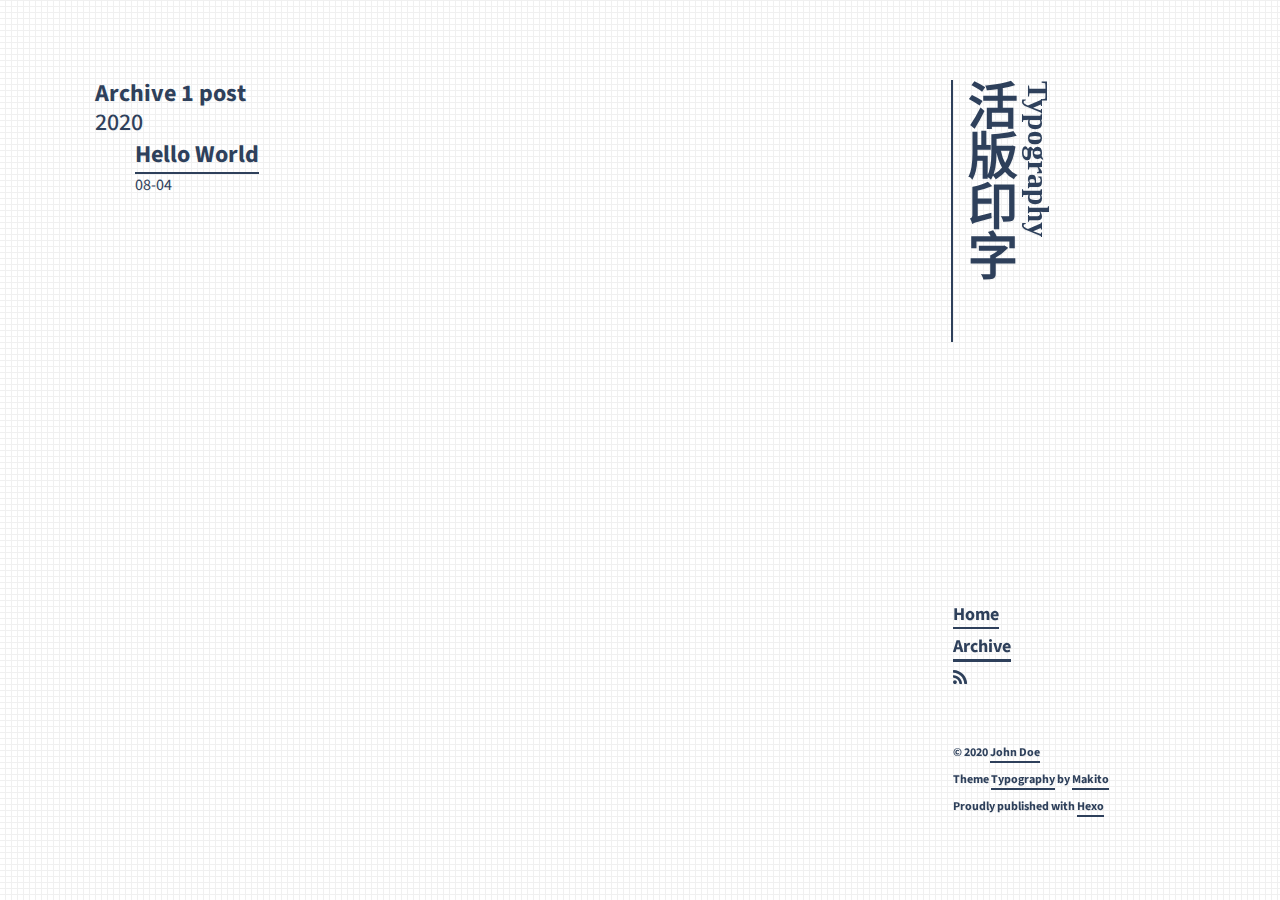
==== archives/index.html @ 69292481 "Site updated: 2020-08-07 01:24:12" ====
<!DOCTYPE html><html lang="zh-CN"><head><meta charset="utf-8"><meta name="X-UA-Compatible" content="IE=edge"><meta name="author"><title>Archive · Hexo</title><meta name="description" content="Archive - Hexo"><meta name="keywords" content=""><meta content="width=device-width, initial-scale=1.0, maximum-scale=1.0, user-scalable=0" name="viewport"><meta content="yes" name="apple-mobile-web-app-capable"><meta content="black" name="apple-mobile-web-app-status-bar-style"><meta content="telephone=no" name="format-detection"><meta name="renderer" content="webkit"><link rel="short icon" href="/images/favicon.png" type="image/x-icon"><link rel="stylesheet" href="/css/bootstrap.min.css"><link rel="stylesheet" href="/css/font-awesome.min.css"><link rel="stylesheet" href="/css/style-dark.css"><link rel="alternate" type="application/atom+xml" title="ATOM 1.0" href="/atom.xml"><meta name="generator" content="Hexo 5.0.0"><link rel="stylesheet" href="/css/prism-solarizedlight.css" type="text/css">
<link rel="stylesheet" href="/css/prism-line-numbers.css" type="text/css"></head><body><div class="container" id="stage"><div class="row"><div class="col-sm-3 col-xs-12 side-container invisible" id="side-bar"><div class="vertical-text site-title"><h3 class="site-title-small" tabindex="-1"><a class="a-title" href="/">Typography</a></h3><h1 class="site-title-large" tabindex="-1"><a class="a-title" href="/">活版印字</a></h1><!--h6(onclick="triggerSiteNav()") Trigger--></div><br class="visible-lg visible-md visible-sm"><div class="site-title-links" id="site-nav"><ul><li><a href="/">Home</a></li><li><a class="current" href="/archives">Archive</a></li><li class="soc"><a href="http://yoursite.com/atom.xml" target="_blank" rel="noopener noreferrer"><i class="fa fa-rss">&nbsp;</i></a></li></ul><div class="visible-lg visible-md visible-sm site-nav-footer"><br class="site-nav-footer-br"><footer><p>&copy;&nbsp;2020&nbsp;<a target="_blank" href="http://yoursite.com" rel="noopener noreferrer">John Doe</a></p><p>Theme&nbsp;<a target="_blank" href="https://github.com/SumiMakito/hexo-theme-typography" rel="noopener noreferrer">Typography</a>&nbsp;by&nbsp;<a target="_blank" href="https://www.keep.moe" rel="noopener noreferrer">Makito</a></p><p>Proudly published with&nbsp;<a target="_blank" href="https://hexo.io" rel="noopener noreferrer">Hexo</a></p></footer></div></div></div><div class="col-sm-9 col-xs-12 main-container invisible" id="main-container"><div class="autopagerize_page_element"><div class="content"><div class="archive animated fadeInDown"><ul class="list-with-title"><p class="post-title">Archive 1 post</p><div class="archive"><div class="listing-title"><h4 class="ar-year">2020</h4></div><ul class="listing"><div class="listing-item"><div class="listing-post"><p class="post-title"><a href="/2020/08/04/hello-world/" title="Hello World">Hello World</a></p><div class="post-time"><span class="ar-date">08-04</span></div></div></div></div></ul></div></div></div><div class="visible-xs site-bottom-footer"><footer><p>&copy;&nbsp;2020&nbsp;<a target="_blank" href="http://yoursite.com" rel="noopener noreferrer">John Doe</a></p><p>Theme&nbsp;<a target="_blank" href="https://github.com/SumiMakito/hexo-theme-typography" rel="noopener noreferrer">Typography</a>&nbsp;by&nbsp;<a target="_blank" href="https://www.keep.moe" rel="noopener noreferrer">Makito</a></p><p>Proudly published with&nbsp;<a target="_blank" href="https://hexo.io" rel="noopener noreferrer">Hexo</a></p></footer></div></div></div></div><script src="/js/jquery-3.1.0.min.js"></script><script src="/js/bootstrap.min.js"></script><script src="/js/jquery-migrate-1.2.1.min.js"></script><script src="/js/jquery.appear.js"></script><script src="/js/google-analytics.js"></script><script src="/js/typography.js"></script></body></html>
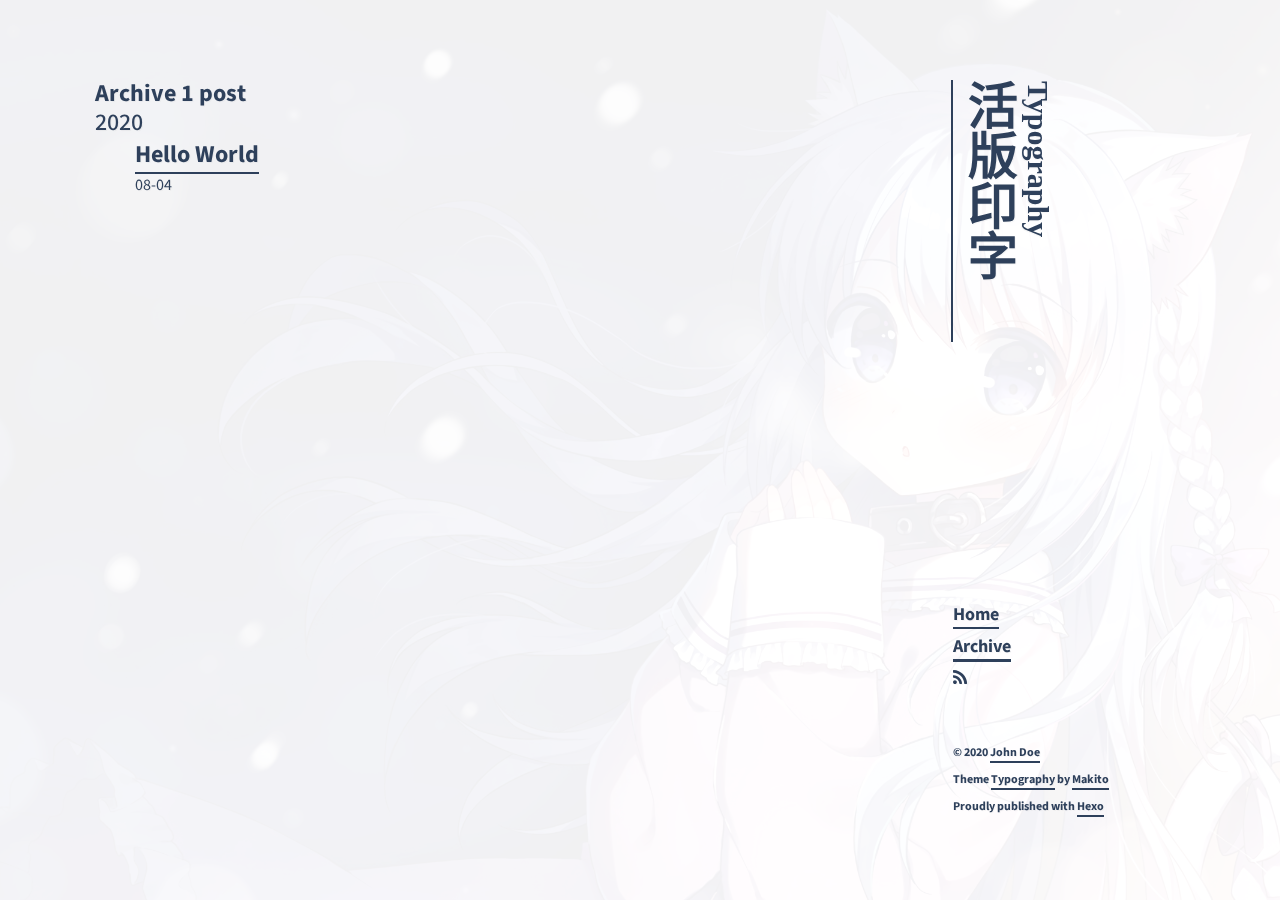
==== commit 94df1a1d: "Site updated: 2020-08-10 01:29:54" ====
--- a/archives/index.html
+++ b/archives/index.html
@@ -1,2 +1,2 @@
-<!DOCTYPE html><html lang="zh-CN"><head><meta charset="utf-8"><meta name="X-UA-Compatible" content="IE=edge"><meta name="author"><title>Archive · Hexo</title><meta name="description" content="Archive - Hexo"><meta name="keywords" content=""><meta content="width=device-width, initial-scale=1.0, maximum-scale=1.0, user-scalable=0" name="viewport"><meta content="yes" name="apple-mobile-web-app-capable"><meta content="black" name="apple-mobile-web-app-status-bar-style"><meta content="telephone=no" name="format-detection"><meta name="renderer" content="webkit"><link rel="short icon" href="/images/favicon.png" type="image/x-icon"><link rel="stylesheet" href="/css/bootstrap.min.css"><link rel="stylesheet" href="/css/font-awesome.min.css"><link rel="stylesheet" href="/css/style-dark.css"><link rel="alternate" type="application/atom+xml" title="ATOM 1.0" href="/atom.xml"><meta name="generator" content="Hexo 5.0.0"><link rel="stylesheet" href="/css/prism-solarizedlight.css" type="text/css">
-<link rel="stylesheet" href="/css/prism-line-numbers.css" type="text/css"></head><body><div class="container" id="stage"><div class="row"><div class="col-sm-3 col-xs-12 side-container invisible" id="side-bar"><div class="vertical-text site-title"><h3 class="site-title-small" tabindex="-1"><a class="a-title" href="/">Typography</a></h3><h1 class="site-title-large" tabindex="-1"><a class="a-title" href="/">活版印字</a></h1><!--h6(onclick="triggerSiteNav()") Trigger--></div><br class="visible-lg visible-md visible-sm"><div class="site-title-links" id="site-nav"><ul><li><a href="/">Home</a></li><li><a class="current" href="/archives">Archive</a></li><li class="soc"><a href="http://yoursite.com/atom.xml" target="_blank" rel="noopener noreferrer"><i class="fa fa-rss">&nbsp;</i></a></li></ul><div class="visible-lg visible-md visible-sm site-nav-footer"><br class="site-nav-footer-br"><footer><p>&copy;&nbsp;2020&nbsp;<a target="_blank" href="http://yoursite.com" rel="noopener noreferrer">John Doe</a></p><p>Theme&nbsp;<a target="_blank" href="https://github.com/SumiMakito/hexo-theme-typography" rel="noopener noreferrer">Typography</a>&nbsp;by&nbsp;<a target="_blank" href="https://www.keep.moe" rel="noopener noreferrer">Makito</a></p><p>Proudly published with&nbsp;<a target="_blank" href="https://hexo.io" rel="noopener noreferrer">Hexo</a></p></footer></div></div></div><div class="col-sm-9 col-xs-12 main-container invisible" id="main-container"><div class="autopagerize_page_element"><div class="content"><div class="archive animated fadeInDown"><ul class="list-with-title"><p class="post-title">Archive 1 post</p><div class="archive"><div class="listing-title"><h4 class="ar-year">2020</h4></div><ul class="listing"><div class="listing-item"><div class="listing-post"><p class="post-title"><a href="/2020/08/04/hello-world/" title="Hello World">Hello World</a></p><div class="post-time"><span class="ar-date">08-04</span></div></div></div></div></ul></div></div></div><div class="visible-xs site-bottom-footer"><footer><p>&copy;&nbsp;2020&nbsp;<a target="_blank" href="http://yoursite.com" rel="noopener noreferrer">John Doe</a></p><p>Theme&nbsp;<a target="_blank" href="https://github.com/SumiMakito/hexo-theme-typography" rel="noopener noreferrer">Typography</a>&nbsp;by&nbsp;<a target="_blank" href="https://www.keep.moe" rel="noopener noreferrer">Makito</a></p><p>Proudly published with&nbsp;<a target="_blank" href="https://hexo.io" rel="noopener noreferrer">Hexo</a></p></footer></div></div></div></div><script src="/js/jquery-3.1.0.min.js"></script><script src="/js/bootstrap.min.js"></script><script src="/js/jquery-migrate-1.2.1.min.js"></script><script src="/js/jquery.appear.js"></script><script src="/js/google-analytics.js"></script><script src="/js/typography.js"></script></body></html>+<!DOCTYPE html><html lang="zh-CN"><head><meta charset="utf-8"><meta name="X-UA-Compatible" content="IE=edge"><meta name="author"><title>Archive · Hexo</title><meta name="description" content="Archive - Hexo"><meta name="keywords" content=""><meta content="width=device-width, initial-scale=1.0, maximum-scale=1.0, user-scalable=0" name="viewport"><meta content="yes" name="apple-mobile-web-app-capable"><meta content="black" name="apple-mobile-web-app-status-bar-style"><meta content="telephone=no" name="format-detection"><meta name="renderer" content="webkit"><link rel="short icon" href="/images/favicon.png" type="image/x-icon"><!--link(rel="stylesheet" href="https://stackpath.bootstrapcdn.com/bootstrap/4.5.2/css/bootstrap.min.css")--><link rel="stylesheet" href="/css/font-awesome.min.css"><link rel="stylesheet" href="/css/main.css"><link rel="alternate" type="application/atom+xml" title="ATOM 1.0" href="/atom.xml"><meta name="generator" content="Hexo 5.0.0"><link rel="stylesheet" href="/css/prism-solarizedlight.css" type="text/css">
+<link rel="stylesheet" href="/css/prism-line-numbers.css" type="text/css"></head><body><div class="container" id="stage"><div class="row"><div class="col-sm-3 col-xs-12 side-container invisible" id="side-bar"><div class="vertical-text site-title"><h3 class="site-title-small" tabindex="-1"><a class="a-title" href="/">Typography</a></h3><h1 class="site-title-large" tabindex="-1"><a class="a-title" href="/">活版印字</a></h1><!--h6(onclick="triggerSiteNav()") Trigger--></div><br class="visible-lg visible-md visible-sm"><div class="site-title-links" id="site-nav"><ul><li><a href="/">Home</a></li><li><a class="current" href="/archives">Archive</a></li><li class="soc"><a href="http://blog.zeka.cloud/atom.xml" target="_blank" rel="noopener noreferrer"><i class="fa fa-rss">&nbsp;</i></a></li></ul><div class="visible-lg visible-md visible-sm site-nav-footer"><br class="site-nav-footer-br"><footer><p>&copy;&nbsp;2020&nbsp;<a target="_blank" href="http://blog.zeka.cloud" rel="noopener noreferrer">John Doe</a></p><p>Theme&nbsp;<a target="_blank" href="https://github.com/SumiMakito/hexo-theme-typography" rel="noopener noreferrer">Typography</a>&nbsp;by&nbsp;<a target="_blank" href="https://www.keep.moe" rel="noopener noreferrer">Makito</a></p><p>Proudly published with&nbsp;<a target="_blank" href="https://hexo.io" rel="noopener noreferrer">Hexo</a></p></footer></div></div></div><div class="col-sm-9 col-xs-12 main-container invisible" id="main-container"><div class="autopagerize_page_element"><div class="content"><div class="archive animated fadeInDown"><ul class="list-with-title"><p class="post-title">Archive 1 post</p><div class="archive"><div class="listing-title"><h4 class="ar-year">2020</h4></div><ul class="listing"><div class="listing-item"><div class="listing-post"><p class="post-title"><a href="/2020/08/04/hello-world/" title="Hello World">Hello World</a></p><div class="post-time"><span class="ar-date">08-04</span></div></div></div></div></ul></div></div></div><div class="visible-xs site-bottom-footer"><footer><p>&copy;&nbsp;2020&nbsp;<a target="_blank" href="http://blog.zeka.cloud" rel="noopener noreferrer">John Doe</a></p><p>Theme&nbsp;<a target="_blank" href="https://github.com/SumiMakito/hexo-theme-typography" rel="noopener noreferrer">Typography</a>&nbsp;by&nbsp;<a target="_blank" href="https://www.keep.moe" rel="noopener noreferrer">Makito</a></p><p>Proudly published with&nbsp;<a target="_blank" href="https://hexo.io" rel="noopener noreferrer">Hexo</a></p></footer></div></div></div></div><script src="/js/entry.js"></script></body></html>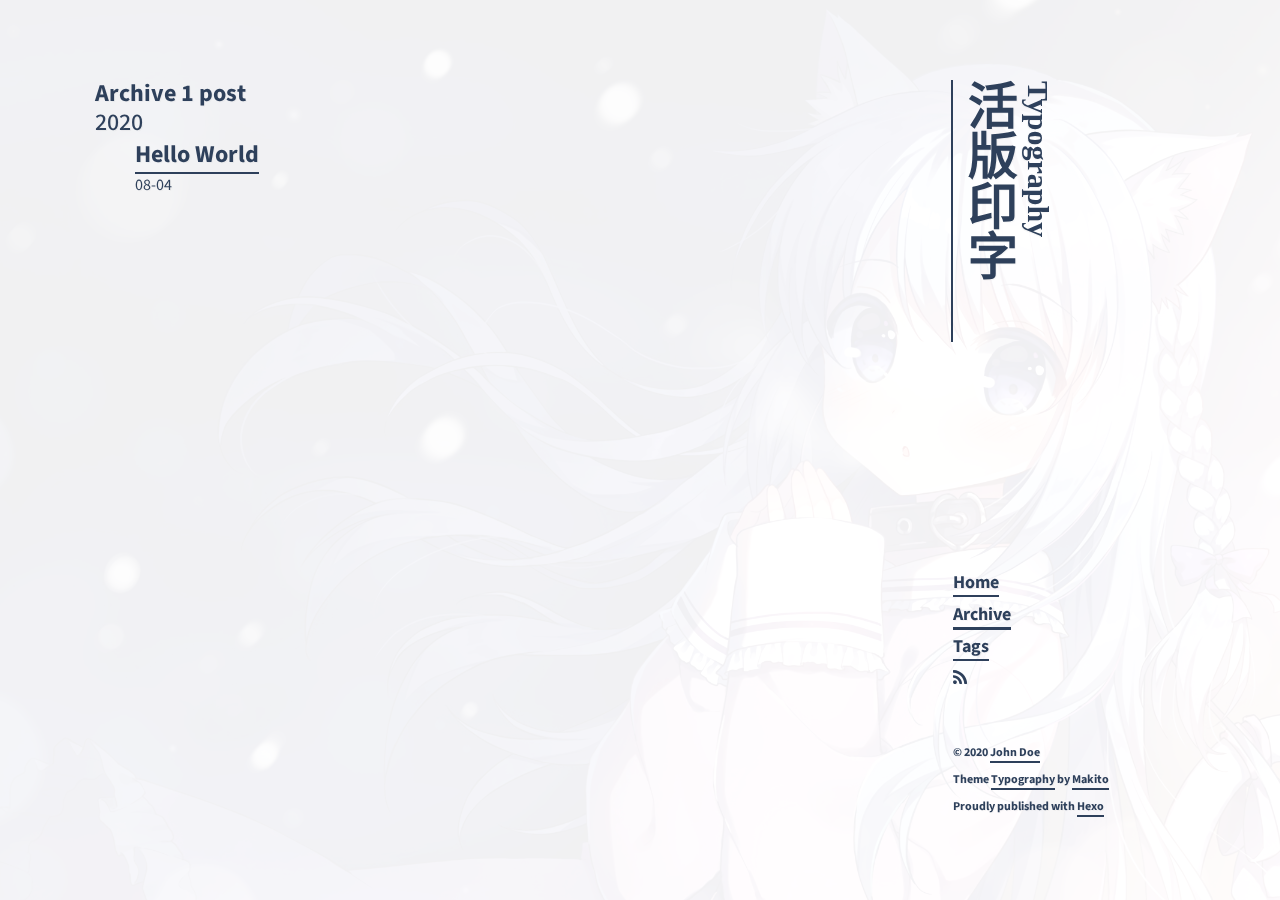
==== commit d4b7ba1b: "Site updated: 2020-08-17 17:03:34" ====
--- a/archives/index.html
+++ b/archives/index.html
@@ -1,2 +1,2 @@
 <!DOCTYPE html><html lang="zh-CN"><head><meta charset="utf-8"><meta name="X-UA-Compatible" content="IE=edge"><meta name="author"><title>Archive · Hexo</title><meta name="description" content="Archive - Hexo"><meta name="keywords" content=""><meta content="width=device-width, initial-scale=1.0, maximum-scale=1.0, user-scalable=0" name="viewport"><meta content="yes" name="apple-mobile-web-app-capable"><meta content="black" name="apple-mobile-web-app-status-bar-style"><meta content="telephone=no" name="format-detection"><meta name="renderer" content="webkit"><link rel="short icon" href="/images/favicon.png" type="image/x-icon"><!--link(rel="stylesheet" href="https://stackpath.bootstrapcdn.com/bootstrap/4.5.2/css/bootstrap.min.css")--><link rel="stylesheet" href="/css/font-awesome.min.css"><link rel="stylesheet" href="/css/main.css"><link rel="alternate" type="application/atom+xml" title="ATOM 1.0" href="/atom.xml"><meta name="generator" content="Hexo 5.0.0"><link rel="stylesheet" href="/css/prism-solarizedlight.css" type="text/css">
-<link rel="stylesheet" href="/css/prism-line-numbers.css" type="text/css"></head><body><div class="container" id="stage"><div class="row"><div class="col-sm-3 col-xs-12 side-container invisible" id="side-bar"><div class="vertical-text site-title"><h3 class="site-title-small" tabindex="-1"><a class="a-title" href="/">Typography</a></h3><h1 class="site-title-large" tabindex="-1"><a class="a-title" href="/">活版印字</a></h1><!--h6(onclick="triggerSiteNav()") Trigger--></div><br class="visible-lg visible-md visible-sm"><div class="site-title-links" id="site-nav"><ul><li><a href="/">Home</a></li><li><a class="current" href="/archives">Archive</a></li><li class="soc"><a href="http://blog.zeka.cloud/atom.xml" target="_blank" rel="noopener noreferrer"><i class="fa fa-rss">&nbsp;</i></a></li></ul><div class="visible-lg visible-md visible-sm site-nav-footer"><br class="site-nav-footer-br"><footer><p>&copy;&nbsp;2020&nbsp;<a target="_blank" href="http://blog.zeka.cloud" rel="noopener noreferrer">John Doe</a></p><p>Theme&nbsp;<a target="_blank" href="https://github.com/SumiMakito/hexo-theme-typography" rel="noopener noreferrer">Typography</a>&nbsp;by&nbsp;<a target="_blank" href="https://www.keep.moe" rel="noopener noreferrer">Makito</a></p><p>Proudly published with&nbsp;<a target="_blank" href="https://hexo.io" rel="noopener noreferrer">Hexo</a></p></footer></div></div></div><div class="col-sm-9 col-xs-12 main-container invisible" id="main-container"><div class="autopagerize_page_element"><div class="content"><div class="archive animated fadeInDown"><ul class="list-with-title"><p class="post-title">Archive 1 post</p><div class="archive"><div class="listing-title"><h4 class="ar-year">2020</h4></div><ul class="listing"><div class="listing-item"><div class="listing-post"><p class="post-title"><a href="/2020/08/04/hello-world/" title="Hello World">Hello World</a></p><div class="post-time"><span class="ar-date">08-04</span></div></div></div></div></ul></div></div></div><div class="visible-xs site-bottom-footer"><footer><p>&copy;&nbsp;2020&nbsp;<a target="_blank" href="http://blog.zeka.cloud" rel="noopener noreferrer">John Doe</a></p><p>Theme&nbsp;<a target="_blank" href="https://github.com/SumiMakito/hexo-theme-typography" rel="noopener noreferrer">Typography</a>&nbsp;by&nbsp;<a target="_blank" href="https://www.keep.moe" rel="noopener noreferrer">Makito</a></p><p>Proudly published with&nbsp;<a target="_blank" href="https://hexo.io" rel="noopener noreferrer">Hexo</a></p></footer></div></div></div></div><script src="/js/entry.js"></script></body></html>+<link rel="stylesheet" href="/css/prism-line-numbers.css" type="text/css"></head><body><div class="container" id="stage"><div class="row"><div class="col-sm-3 col-xs-12 side-container invisible" id="side-bar"><div class="vertical-text site-title"><h3 class="site-title-small" tabindex="-1"><a class="a-title" href="/">Typography</a></h3><h1 class="site-title-large" tabindex="-1"><a class="a-title" href="/">活版印字</a></h1><!--h6(onclick="triggerSiteNav()") Trigger--></div><br class="visible-lg visible-md visible-sm"><div class="site-title-links" id="site-nav"><ul><li><a href="/">Home</a></li><li><a class="current" href="/archives">Archive</a></li><li><a href="/tags">Tags</a></li><li class="soc"><a href="http://blog.zeka.cloud/atom.xml" target="_blank" rel="noopener noreferrer"><i class="fa fa-rss">&nbsp;</i></a></li></ul><div class="visible-lg visible-md visible-sm site-nav-footer"><br class="site-nav-footer-br"><footer><p>&copy;&nbsp;2020&nbsp;<a target="_blank" href="http://blog.zeka.cloud" rel="noopener noreferrer">John Doe</a></p><p>Theme&nbsp;<a target="_blank" href="https://github.com/SumiMakito/hexo-theme-typography" rel="noopener noreferrer">Typography</a>&nbsp;by&nbsp;<a target="_blank" href="https://www.keep.moe" rel="noopener noreferrer">Makito</a></p><p>Proudly published with&nbsp;<a target="_blank" href="https://hexo.io" rel="noopener noreferrer">Hexo</a></p></footer></div></div></div><div class="col-sm-9 col-xs-12 main-container invisible" id="main-container"><div class="autopagerize_page_element"><div class="content"><div class="archive animated fadeInDown"><ul class="list-with-title"><p class="post-title">Archive 1 post</p><div class="archive"><div class="listing-title"><h4 class="ar-year">2020</h4></div><ul class="listing"><div class="listing-item"><div class="listing-post"><p class="post-title"><a href="/2020/08/04/hello-world/" title="Hello World">Hello World</a></p><div class="post-time"><span class="ar-date">08-04</span></div></div></div></div></ul></div></div></div><div class="visible-xs site-bottom-footer"><footer><p>&copy;&nbsp;2020&nbsp;<a target="_blank" href="http://blog.zeka.cloud" rel="noopener noreferrer">John Doe</a></p><p>Theme&nbsp;<a target="_blank" href="https://github.com/SumiMakito/hexo-theme-typography" rel="noopener noreferrer">Typography</a>&nbsp;by&nbsp;<a target="_blank" href="https://www.keep.moe" rel="noopener noreferrer">Makito</a></p><p>Proudly published with&nbsp;<a target="_blank" href="https://hexo.io" rel="noopener noreferrer">Hexo</a></p></footer></div></div></div></div><script src="/js/entry.js"></script></body></html>